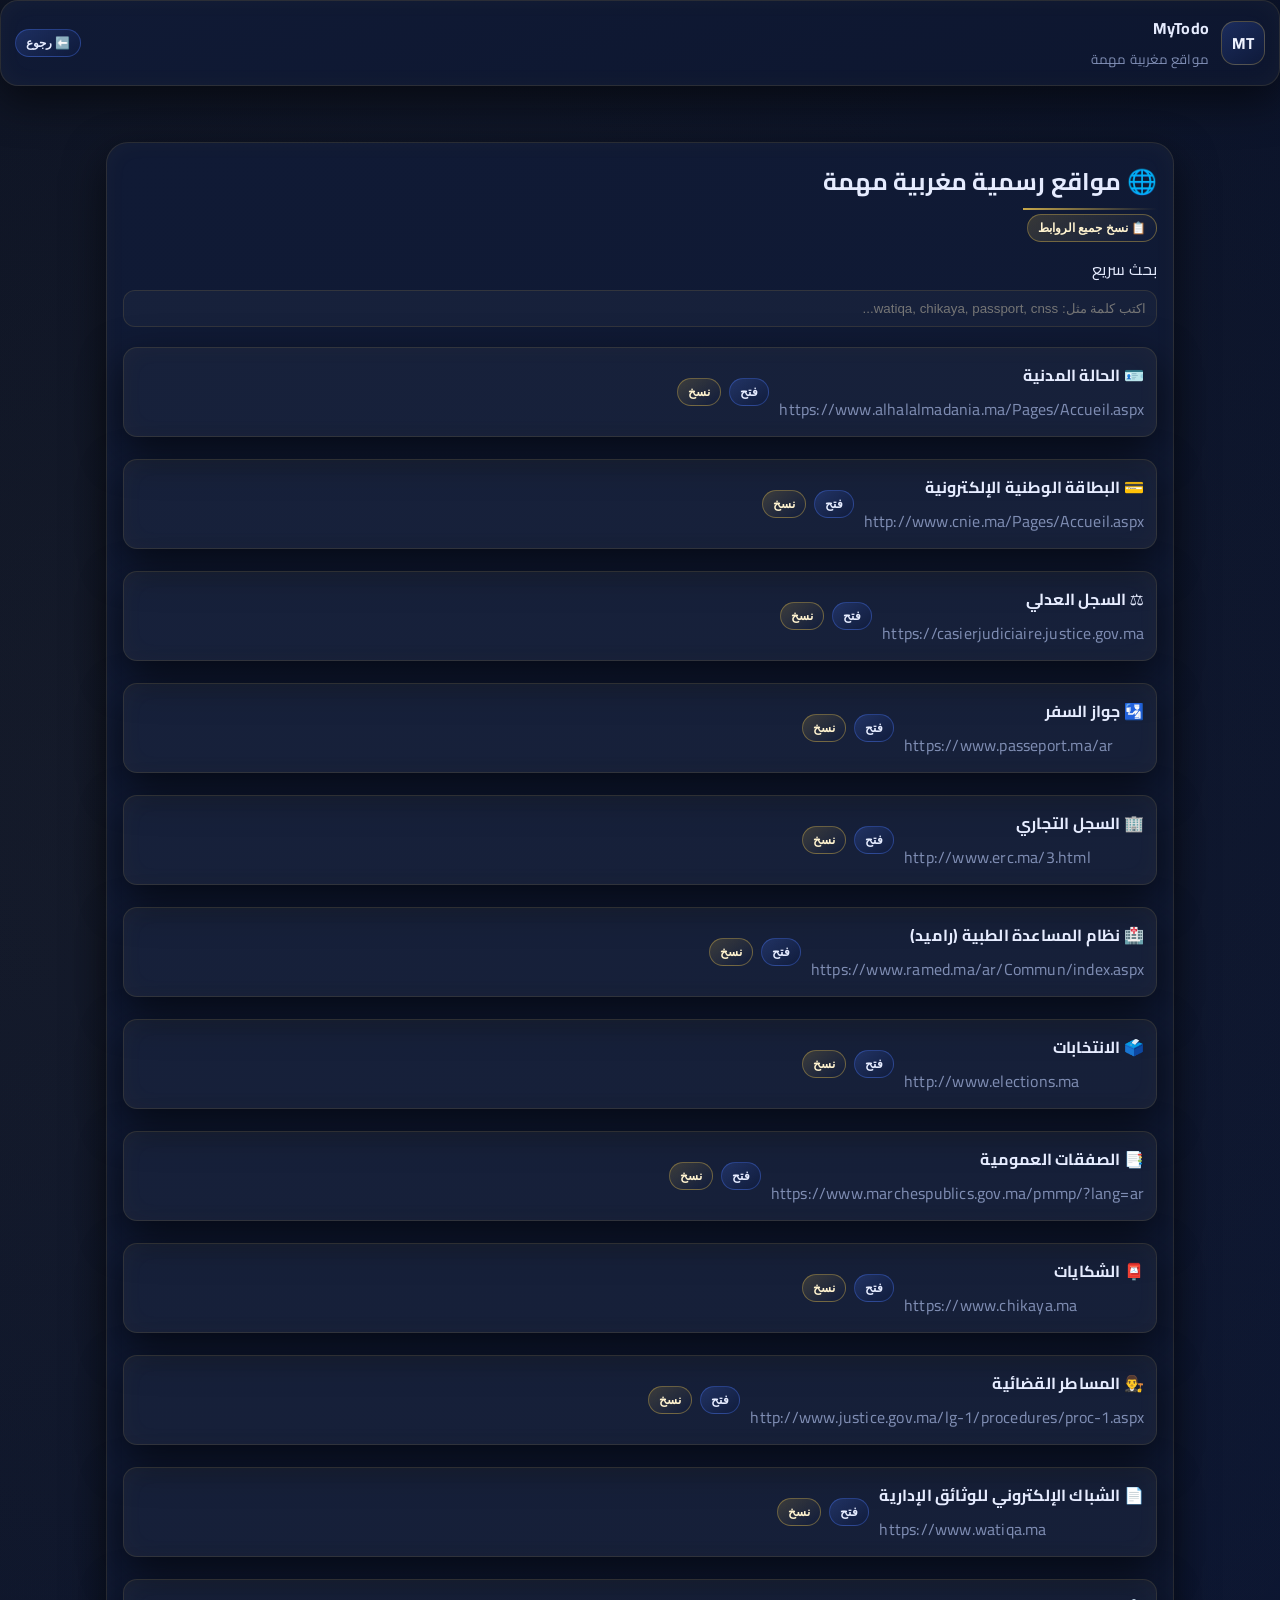
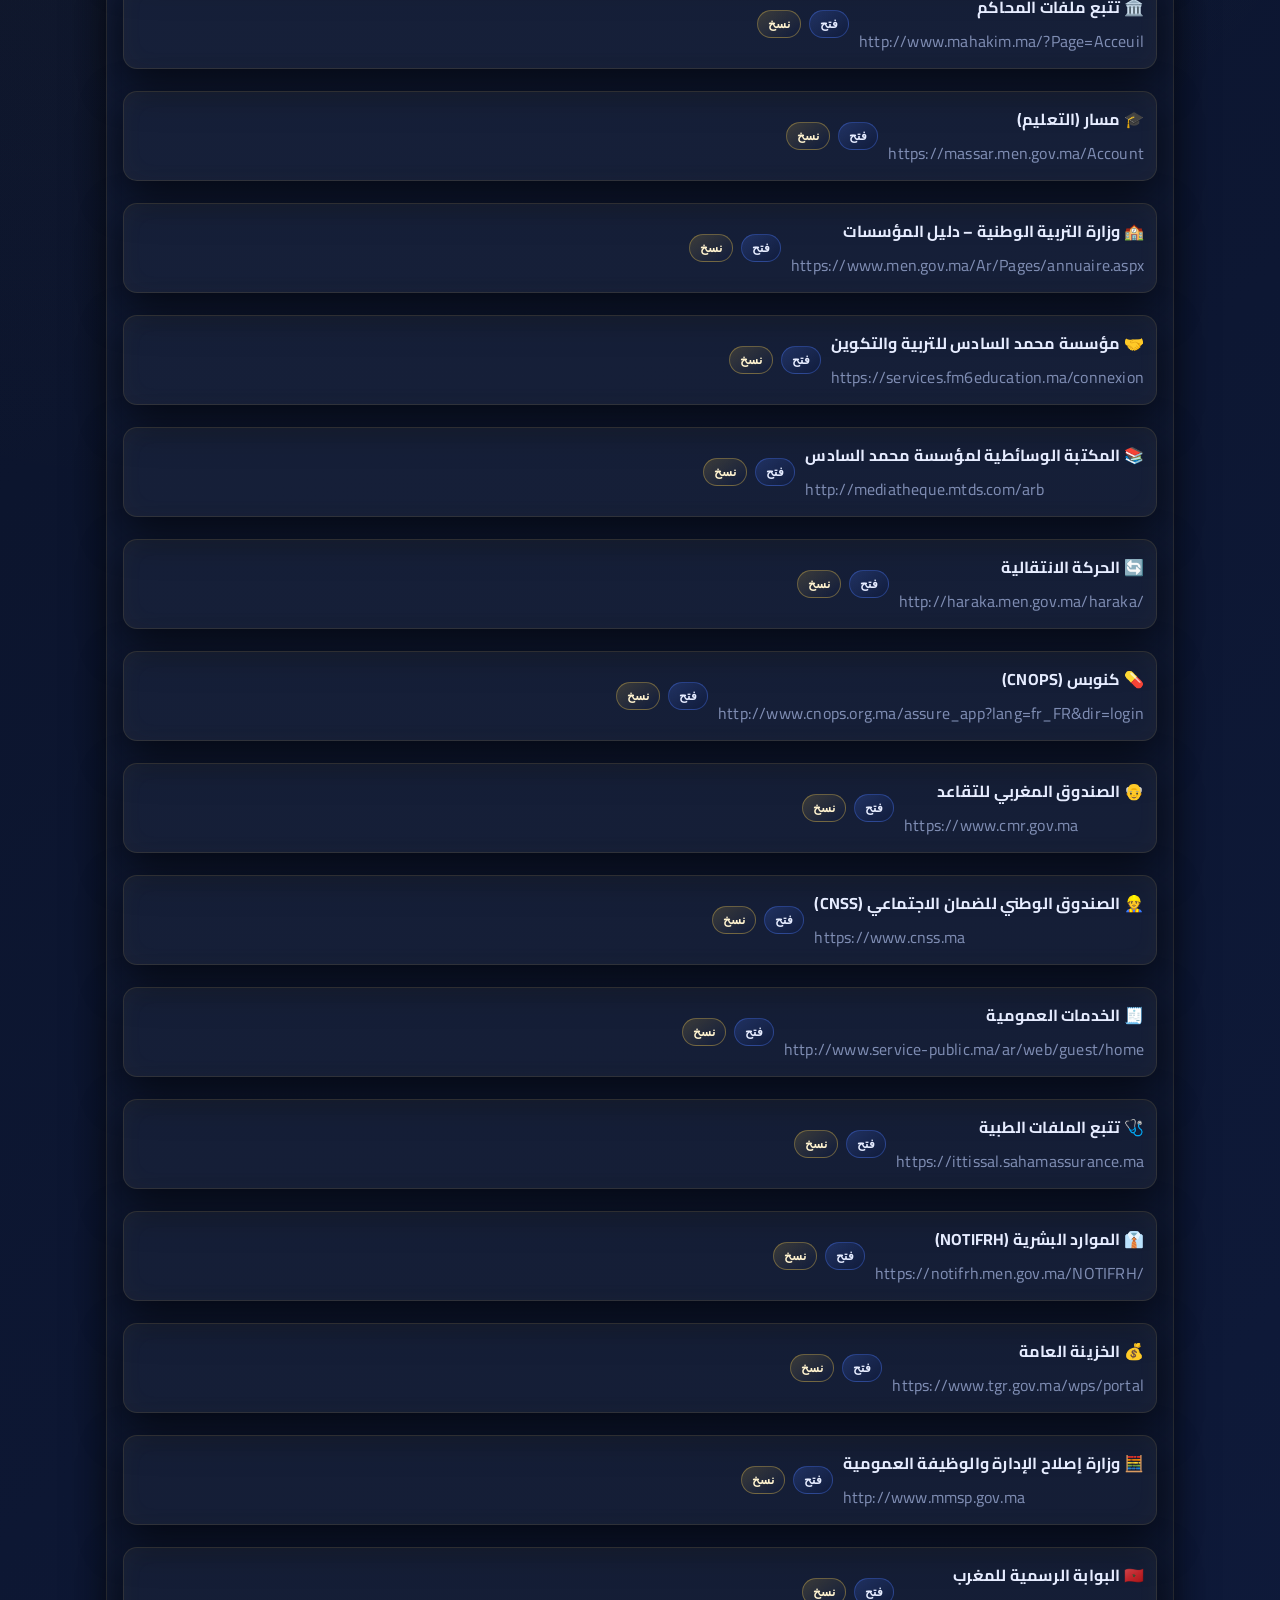
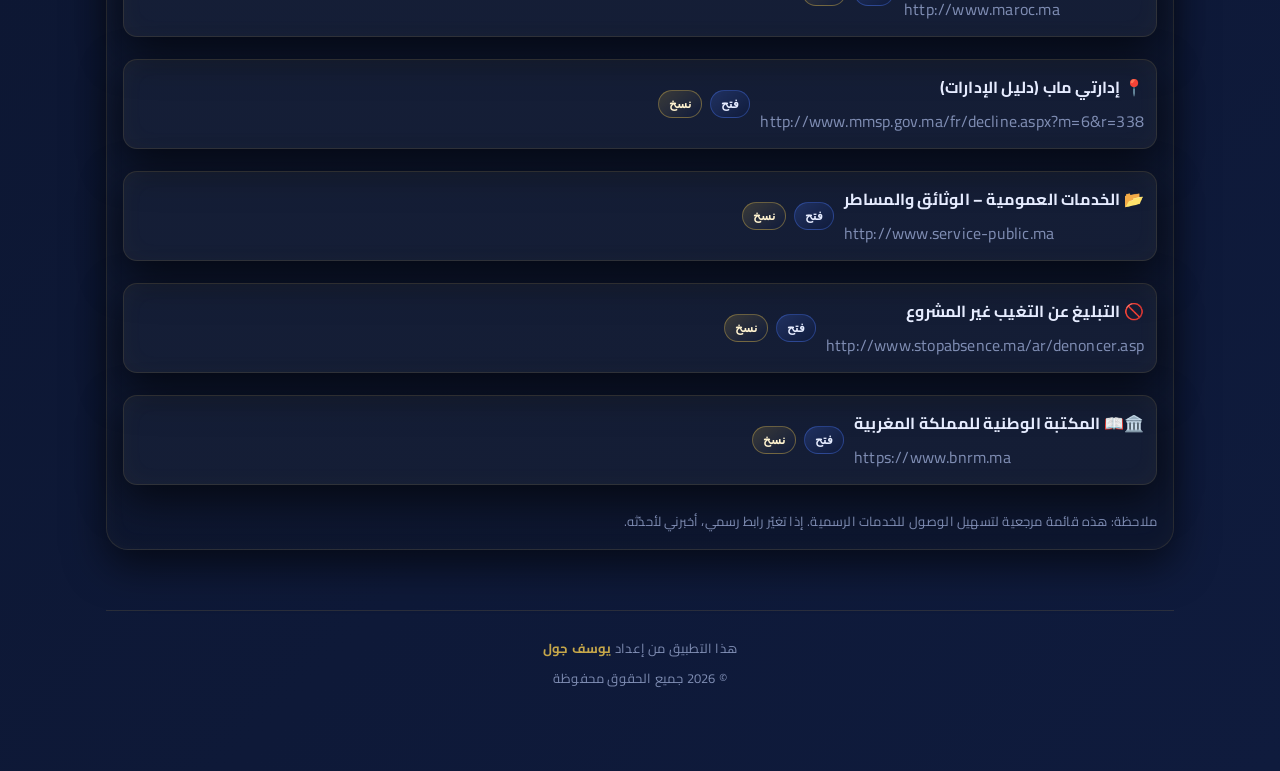
==== morocco/sites.html @ c955bdd1 "more button" ====
<!doctype html>
<html lang="ar" dir="rtl">
<head>
  <meta charset="utf-8" />
  <meta name="viewport" content="width=device-width,initial-scale=1" />
  <title>مواقع مغربية مهمة</title>

  <!-- FAVICON — MyTodo -->
  <link rel="icon" type="image/svg+xml"
    href='data:image/svg+xml,
    <svg xmlns="http://www.w3.org/2000/svg" width="64" height="64">
      <defs>
        <linearGradient id="g" x1="0" y1="0" x2="1" y2="1">
          <stop offset="0" stop-color="%230b1020"/>
          <stop offset="1" stop-color="%234f7cff"/>
        </linearGradient>
      </defs>
      <rect width="64" height="64" rx="14" fill="url(%23g)"/>
      <rect x="4" y="4" width="56" height="56" rx="12"
            fill="none" stroke="%23fbbf24" stroke-width="2"/>
      <text x="50%" y="52%" text-anchor="middle"
            font-family="Arial, sans-serif"
            font-size="22"
            font-weight="800"
            fill="%23eef2ff">MT</text>
      <text x="50%" y="78%" text-anchor="middle"
            font-family="Arial, sans-serif"
            font-size="10"
            font-weight="700"
            fill="%23fbbf24">TODO</text>
    </svg>'>

  <link rel="manifest" href="../manifest.webmanifest">
  <meta name="theme-color" content="#0a1124">

  <link rel="stylesheet" href="../css/style.css?v=20260218_2">

  <script>
    if ("serviceWorker" in navigator) {
      window.addEventListener("load", () => {
        navigator.serviceWorker.register("../sw.js", { scope: "../" });
      });
    }
  </script>
</head>

<body>
  <!-- هنا سنحقن القالب -->
  <div id="shellMount"></div>

  <script>
    // 1) حقن القالب داخل body بدون لمس head
    async function mountShell(){
      const res = await fetch("../templates/page-shell.html", { cache: "no-store" });
      const shell = await res.text();
      document.getElementById("shellMount").innerHTML = shell;
    }

    // 2) بعد الحقن: ضع العنوان + المحتوى + نفس سكربت الصفحة
    async function initPage(){
      await mountShell();

      const content = document.getElementById("pageContent");
      const title = document.getElementById("pageTitle");
      const subtitle = document.getElementById("pageSubtitle");

      if(title) title.textContent = "🌐 مواقع رسمية مغربية مهمة";
      if(subtitle) subtitle.textContent = "مواقع مغربية مهمة";

      // نفس محتواك (بدون تغيير)
      content.innerHTML = `
        <div style="display:flex; gap:10px; flex-wrap:wrap; align-items:center; margin-bottom:12px;">
          <button type="button" class="btn-gold small" id="copyAllLinksBtn">📋 نسخ جميع الروابط</button>
        </div>

        <div class="field" style="margin-bottom:12px;">
          <label>بحث سريع</label>
          <input id="searchInput" placeholder="اكتب كلمة مثل: watiqa, chikaya, passport, cnss...">
        </div>

        <ul id="sitesList" class="list"></ul>

        <div style="margin-top:14px; color:var(--muted); font-size:13px;">
          ملاحظة: هذه قائمة مرجعية لتسهيل الوصول للخدمات الرسمية. إذا تغيّر رابط رسمي، أخبرني لأحدّثه.
        </div>
      `;

      // البيانات كما هي
      const SITES = [
        { label: "🪪 الحالة المدنية", url: "https://www.alhalalmadania.ma/Pages/Accueil.aspx" },
        { label: "💳 البطاقة الوطنية الإلكترونية", url: "http://www.cnie.ma/Pages/Accueil.aspx" },
        { label: "⚖️ السجل العدلي", url: "https://casierjudiciaire.justice.gov.ma" },
        { label: "🛂 جواز السفر", url: "https://www.passeport.ma/ar" },
        { label: "🏢 السجل التجاري", url: "http://www.erc.ma/3.html" },
        { label: "🏥 نظام المساعدة الطبية (راميد)", url: "https://www.ramed.ma/ar/Commun/index.aspx" },
        { label: "🗳️ الانتخابات", url: "http://www.elections.ma" },
        { label: "📑 الصفقات العمومية", url: "https://www.marchespublics.gov.ma/pmmp/?lang=ar" },
        { label: "📮 الشكايات", url: "https://www.chikaya.ma" },
        { label: "👨‍⚖️ المساطر القضائية", url: "http://www.justice.gov.ma/lg-1/procedures/proc-1.aspx" },
        { label: "📄 الشباك الإلكتروني للوثائق الإدارية", url: "https://www.watiqa.ma" },
        { label: "🏛️ تتبع ملفات المحاكم", url: "http://www.mahakim.ma/?Page=Acceuil" },
        { label: "🎓 مسار (التعليم)", url: "https://massar.men.gov.ma/Account" },
        { label: "🏫 وزارة التربية الوطنية – دليل المؤسسات", url: "https://www.men.gov.ma/Ar/Pages/annuaire.aspx" },
        { label: "🤝 مؤسسة محمد السادس للتربية والتكوين", url: "https://services.fm6education.ma/connexion" },
        { label: "📚 المكتبة الوسائطية لمؤسسة محمد السادس", url: "http://mediatheque.mtds.com/arb" },
        { label: "🔄 الحركة الانتقالية", url: "http://haraka.men.gov.ma/haraka/" },
        { label: "💊 كنوبس (CNOPS)", url: "http://www.cnops.org.ma/assure_app?lang=fr_FR&dir=login" },
        { label: "👴 الصندوق المغربي للتقاعد", url: "https://www.cmr.gov.ma" },
        { label: "👷 الصندوق الوطني للضمان الاجتماعي (CNSS)", url: "https://www.cnss.ma" },
        { label: "🧾 الخدمات العمومية", url: "http://www.service-public.ma/ar/web/guest/home" },
        { label: "🩺 تتبع الملفات الطبية", url: "https://ittissal.sahamassurance.ma" },
        { label: "👔 الموارد البشرية (NOTIFRH)", url: "https://notifrh.men.gov.ma/NOTIFRH/" },
        { label: "💰 الخزينة العامة", url: "https://www.tgr.gov.ma/wps/portal" },
        { label: "🧮 وزارة إصلاح الإدارة والوظيفة العمومية", url: "http://www.mmsp.gov.ma" },
        { label: "🇲🇦 البوابة الرسمية للمغرب", url: "http://www.maroc.ma" },
        { label: "📍 إدارتي ماب (دليل الإدارات)", url: "http://www.mmsp.gov.ma/fr/decline.aspx?m=6&r=338" },
        { label: "📂 الخدمات العمومية – الوثائق والمساطر", url: "http://www.service-public.ma" },
        { label: "🚫 التبليغ عن التغيب غير المشروع", url: "http://www.stopabsence.ma/ar/denoncer.asp" },
        { label: "🏛️📖 المكتبة الوطنية للمملكة المغربية", url: "https://www.bnrm.ma" }
      ];

      const listEl = document.getElementById("sitesList");
      const searchEl = document.getElementById("searchInput");
      const copyAllBtn = document.getElementById("copyAllLinksBtn");

      function escapeHtml(s){
        return String(s).replace(/[&<>"']/g, m => ({
          "&":"&amp;","<":"&lt;",">":"&gt;",'"':"&quot;","'":"&#39;"
        }[m]));
      }

      function render(items){
        listEl.innerHTML = "";
        if(!items.length){
          listEl.innerHTML = `<li class="card" style="padding:12px;">لا توجد نتائج مطابقة.</li>`;
          return;
        }

        for(const item of items){
          const li = document.createElement("li");
          li.className = "card";
          li.style.padding = "12px";
          li.style.marginBottom = "10px";

          li.innerHTML = `
            <div style="display:flex; gap:10px; flex-wrap:wrap; align-items:center; justify-content:space-between;">
              <div style="flex:1; min-width:240px;">
                <div style="font-weight:700; margin-bottom:4px;">${escapeHtml(item.label)}</div>
                <div style="color:var(--muted); direction:ltr; text-align:left; overflow-wrap:anywhere;">
                  ${escapeHtml(item.url)}
                </div>
              </div>

              <div style="display:flex; gap:8px; flex-wrap:wrap;">
                <button type="button" class="btn-primary small"
                        onclick="window.open('${escapeHtml(item.url)}','_blank','noopener')">
                  فتح
                </button>
                <button type="button" class="btn-gold small" data-copy="${escapeHtml(item.label)}: ${escapeHtml(item.url)}">
                  نسخ
                </button>
              </div>
            </div>
          `;

          listEl.appendChild(li);
        }
      }

      function filter(){
        const q = (searchEl.value || "").trim().toLowerCase();
        if(!q) return render(SITES);
        const filtered = SITES.filter(x =>
          (x.label + " " + x.url).toLowerCase().includes(q)
        );
        render(filtered);
      }

      document.addEventListener("click", async (e) => {
        const btn = e.target.closest("button[data-copy]");
        if(!btn) return;
        const text = btn.getAttribute("data-copy");
        try{
          await navigator.clipboard.writeText(text);
          btn.textContent = "✅ تم";
          setTimeout(() => btn.textContent = "نسخ", 900);
        }catch{
          alert("تعذر النسخ. جرّب النسخ اليدوي.");
        }
      });

      copyAllBtn.addEventListener("click", async () => {
        const all = SITES.map(x => `${x.label}: ${x.url}`).join("\n");
        try{
          await navigator.clipboard.writeText(all);
          copyAllBtn.textContent = "✅ تم النسخ";
          setTimeout(() => copyAllBtn.textContent = "📋 نسخ جميع الروابط", 1200);
        }catch{
          alert("تعذر النسخ. جرّب النسخ اليدوي.");
        }
      });

      searchEl.addEventListener("input", filter);

      render(SITES);
    }

    initPage();
  </script>
</body>
</html>
---- css/style.css ----
/* ===============================
   LOCAL CAIRO FONT
=============================== */

@font-face {
  font-family: "Cairo";
  src: url("../fonts/Cairo-Regular.ttf") format("truetype");
  font-weight: 400;
}

@font-face {
  font-family: "Cairo";
  src: url("../fonts/Cairo-Bold.ttf") format("truetype");
  font-weight: 700;
}





/* ===============================
   LUXURY DARK BLUE + GOLD THEME
=============================== */

:root{
  --bg:#0a1124;
  --bg2:#0f1b3d;

  --card:#101a35;
  --card-soft:#0d162f;

  --text:#e6ecff;
  --muted:#7f8db3;

  --gold:#c6a74a;
  --gold-soft:rgba(198,167,74,.15);
  --gold-glow:rgba(198,167,74,.35);

  --danger:#ff7b7b;
  --line:rgba(255,255,255,.06);
}

*{
  box-sizing:border-box;
}


body{
  margin: 0;
  font-family: "Cairo", system-ui, -apple-system, "Segoe UI", Tahoma, sans-serif;
  letter-spacing: .2px;

  background:
    radial-gradient(circle at 20% 20%, rgba(198,167,74,.06), transparent 40%),
    linear-gradient(135deg,var(--bg) 0%,var(--bg2) 100%);
  color:var(--text);
}

h1, h2, h3 {
  font-weight: 700;
}

p, small {
  font-weight: 400;
}

button {
  font-weight: 600;
}


/* ===============================
   LOGIN
=============================== */

.lock-screen{
  display:flex;
  align-items:center;
  justify-content:center;
  height:100vh;
}

.login-box{
  background:linear-gradient(160deg,var(--card),var(--card-soft));
  padding:30px;
  border-radius:20px;
  width:340px;
  border:1px solid var(--gold-soft);
  box-shadow:
    0 20px 50px rgba(0,0,0,.6),
    inset 0 0 30px rgba(198,167,74,.05);
  display:flex;
  flex-direction:column;
  gap:12px;
}

.login-box h2{
  margin:0 0 10px 0;
  text-align:center;
}

.login-box input{
  background:rgba(255,255,255,.03);
  border:1px solid var(--gold-soft);
  border-radius:12px;
  padding:10px;
  color:var(--text);
}

.login-box input:focus{
  outline:none;
  border-color:var(--gold);
  box-shadow:0 0 10px var(--gold-glow);
}

/* ===============================
   APP LAYOUT
=============================== */

.app{
  max-width:1100px;
  margin:40px auto;
  padding:20px;
}

.hidden{
  display:none;
}



/* ===============================
   STATUS PILLS
=============================== */

.stats{
  display:flex;
  gap:12px;
}

.pill{
  padding:8px 16px;
  border-radius:999px;
  border:1px solid var(--gold-soft);
  background:rgba(255,255,255,.03);
  font-size:13px;
  transition:.2s ease;
}

.pill:hover{
  border-color:var(--gold);
  box-shadow:0 0 10px var(--gold-glow);
}
/* LATE PILL */

.pill.late {
  border: 1px solid rgba(255,120,120,.25);
  background: rgba(255,120,120,.05);
}

.late-dot {
  background: #e57373;
  box-shadow: 0 0 8px rgba(255,120,120,.6);
}

.dot{
  width:8px;
  height:8px;
  border-radius:50%;
  background:var(--muted);
  display:inline-block;
  margin-left:6px;
}


/* ===============================
   CARD
=============================== */

.card{
  background:linear-gradient(160deg,var(--card),var(--card-soft));
  padding:22px;
  border-radius:22px;
  border:1px solid var(--gold-soft);
  box-shadow:
    0 15px 40px rgba(0,0,0,.6),
    inset 0 0 25px rgba(198,167,74,.04);
}

.card h2{
  margin-top:0;
  position:relative;
  display:inline-block;
}

.card h2::after{
  content:"";
  position:absolute;
  bottom:-6px;
  right:0;
  width:40%;
  height:2px;
  background:linear-gradient(90deg,var(--gold),transparent);
}

/* ===============================
   FORM ELEMENTS
=============================== */

.row{
  display:flex;
  gap:12px;
  flex-wrap:wrap;
}

.field{
  display:flex;
  flex-direction:column;
  gap:6px;
  flex:1;
}

input,textarea,select{
  background:rgba(255,255,255,.03);
  border:1px solid var(--gold-soft);
  border-radius:12px;
  padding:10px;
  color:var(--text);
  transition:.2s ease;
}

input:focus,textarea:focus,select:focus{
  outline:none;
  border-color:var(--gold);
  box-shadow:0 0 10px var(--gold-glow);
}

textarea{
  min-height:90px;
  resize:vertical;
}

/* ===============================
   BUTTON SYSTEM
=============================== */

button{
  background:rgba(255,255,255,.04);
  color:var(--text);
  border:1px solid var(--gold-soft);
  padding:10px 18px;
  border-radius:14px;
  cursor:pointer;
  transition:.25s ease;
  backdrop-filter:blur(6px);
}

button:hover{
  border-color:var(--gold);
  box-shadow:0 0 12px var(--gold-glow);
  transform:translateY(-1px);
}

.btn-danger{
  background:rgba(255,90,90,.08);
  color:var(--danger);
  border:1px solid rgba(255,90,90,.25);
}

.btn-danger:hover{
  border-color:var(--danger);
  box-shadow:0 0 12px rgba(255,90,90,.4);
}

/* ===============================
   TOOLBAR
=============================== */

.toolbar{
  display:flex;
  gap:12px;
  margin-top:18px;
  flex-wrap:wrap;
}

/* ===============================
   LIST
=============================== */

.list{
  list-style:none;
  padding:0;
  margin:20px 0 0 0;
  display:flex;
  flex-direction:column;
  gap:12px;
}

.list li{
  background:rgba(255,255,255,.03);
  padding:14px;
  border-radius:14px;
  border:1px solid var(--gold-soft);
  transition:.2s ease;
  display:flex;
  justify-content:space-between;
  align-items:flex-start;
}
/* === PATCH: Done task style (soft gold clean) === */
.list li.is-done{
  background: linear-gradient(160deg, rgba(198,167,74,.16), rgba(198,167,74,.06));
  border: 1px solid rgba(198,167,74,.35);
  box-shadow: inset 0 0 18px rgba(198,167,74,.10);
}

/* خلّي البطاقة الداخلية شفافة حتى لا تصير بطاقة داخل بطاقة */
.list li.is-done .task-card{
  background: transparent !important;
  border: 0 !important;
  box-shadow: none !important;
}

/* لمسة خفيفة على النص */
.list li.is-done .task-body p{
  opacity: .92;
}

.list li.is-done .task-header h3{
  opacity: .95;
}
/* === END PATCH === */

/* === PATCH: ensure cards take full width === */
.task-card{
  width:100%;
}
/* === END PATCH === */
/* === PATCH: Done task card style (soft gold) === */

.list li .task-card.is-done .task-body p,
.list li .task-card.is-done .task-header h3{
  color: #fff7dd; /* ذهبي فاتح مقروء */
}

.list li .task-card.is-done .task-info{
  color: rgba(255, 247, 221, .85);
  font-weight: 600;
}
/* === END PATCH === */


.list li:hover{
  border-color:var(--gold);
  box-shadow:0 0 10px var(--gold-glow);
}



/* ===============================
   SMALL UTILITIES
=============================== */

.small{
  padding:6px 10px;
  font-size:12px;
}



.priority-badge {
  padding:4px 10px;
  border-radius:12px;
  font-size:12px;
  font-weight:600;
}

.priority-high {
  background:rgba(239,68,68,.15);
  color:#ef4444;
}

.priority-medium {
  background:rgba(251,191,36,.15);
  color:#fbbf24;
}

.priority-low {
  background:rgba(34,197,94,.15);
  color:#22c55e;
}

/* Animation */
.fade-in {
  animation: fadeIn .35s ease forwards;
}

@keyframes fadeIn {
  from {
    opacity:0;
    transform: translateY(8px);
  }
  to {
    opacity:1;
    transform: translateY(0);
  }
}



/* =========================
   SELECT DARK MODE FIX
========================= */

select {
  background: linear-gradient(145deg, #0f1935, #0c152d);
  color: var(--text);
  border: 1px solid var(--gold-soft);
  border-radius: 12px;
  padding: 8px 12px;
  cursor: pointer;
}

/* شكل السهم */
select:focus {
  outline: none;
  border-color: var(--gold);
  box-shadow: 0 0 10px rgba(198,167,74,.35);
}

/* أهم سطر */
select option {
  background-color: #0f1935;  /* أزرق غامق */
  color: #e6ecff;             /* نص واضح */
}
select option:hover {
  background-color: #14224a;
}


/* ================================
   MOBILE OPTIMIZATION
================================ */

@media (max-width: 768px) {

  body {
    font-size: 14px; /* تصغير الخط العام قليلاً */
  }

  h1 {
    font-size: 20px;
  }

  h2 {
    font-size: 16px;
  }

  .pill {
    font-size: 12px;
    padding: 6px 10px;
  }

  .card {
    padding: 16px;
  }

  input,
  textarea,
  select {
    font-size: 14px;
  }

  button {
    font-size: 13px;
    padding: 8px 14px;
  }

  .task-card h3 {
    font-size: 15px;
  }

  .task-body p {
    font-size: 13px;
  }

  .task-info {
    font-size: 12px;
  }

}



.app-header{
  display:flex;
  justify-content:center;
  text-align:center;
  margin-bottom:30px;
}

.header-center{
  display:flex;
  flex-direction:column;
  align-items:center;
  gap:14px;
}

.main-title{
  font-size:32px;
  font-weight:700;
  background:linear-gradient(90deg,#c6a74a,#f1d37a);
  -webkit-background-clip:text;
  background-clip:text;           /* أضف هذا السطر */
  -webkit-text-fill-color:transparent;
  letter-spacing:.5px;
}


.status-indicator{
  cursor:pointer;
  font-size:14px;
  padding:6px 14px;
  border-radius:20px;
  border:1px solid rgba(198,167,74,.3);
  transition:.2s ease;
}

.status-indicator.online{
  color:#7dffb3;
  border-color:rgba(125,255,179,.4);
}

.status-indicator:hover{
  box-shadow:0 0 10px rgba(198,167,74,.4);
}


.stats{
  display:flex;
  gap:14px;
  flex-wrap:wrap;
  justify-content:center;
}


.status-icon {
  width:18px;
  height:18px;
  margin-left:6px;
  fill:currentColor;
  transition:.3s ease;
}

.status-indicator {
  display:flex;
  align-items:center;
  gap:6px;
  cursor:pointer;
}

/* ONLINE */
.status-indicator.online {
  color:#7dffb3;
  border-color:rgba(125,255,179,.4);
}

/* OFFLINE */
.status-indicator.offline {
  color:#ff7b7b;
  border-color:rgba(255,123,123,.4);
}



/* ===============================
   GLOBAL ACCORDION SYSTEM
=============================== */

.section-accordion {
  margin-bottom:18px;
  border-radius:18px;
  overflow:hidden; /* نخليه كما هو لباقي الأقسام */
  border:1px solid var(--gold-soft);
  background:linear-gradient(160deg,var(--card),var(--card-soft));
}

/* ✅ استثناء: داخل planner نسمح بالتمرير الأفقي بدون قص */
.section-accordion .planner-wrap{
  overflow-x:auto !important;
  overflow-y:hidden !important;
}


.section-header {
  padding:16px 20px;
  cursor:pointer;
  display:flex;
  justify-content:space-between;
  align-items:center;
  font-weight:600;
  transition:.25s ease;
}

.section-header:hover {
  background:rgba(198,167,74,.05);
}

.section-content {
  max-height:0;
  overflow:hidden;
  transition:max-height .4s ease, opacity .3s ease;
  opacity:0;
  padding:0 20px;
}

.section-accordion.active .section-content {
  max-height: 9000px;
  opacity:1;
  padding:20px;
  
}


/* === PATCH: Accordion triangle color + size === */
.section-icon{
  width: 30px;              /* أكبر قليلًا (كان 18 في HTML) */
  height:30px;
  color: var(--gold);      /* يجعل fill="currentColor" يصير ذهبي */
  flex:0 0 auto;
  transition: transform .3s ease;
}
/* === END PATCH === */


.section-accordion.active .section-icon {
  transform:rotate(180deg);
}

/* ===============================
   FOOTER
=============================== */

.app-footer {
  margin-top:60px;
  padding:25px;
  text-align:center;
  font-size:13px;
  color:var(--muted);
  border-top:1px solid var(--gold-soft);
}

.app-footer strong {
  color:var(--gold);
}


/* ===============================
   FLOATING SCROLL TO TOP (STRONGER)
=============================== */
.scroll-top{
  position:fixed;
  left:18px;
  bottom:22px;

  width:58px;          /* كان 44 */
  height:58px;         /* كان 44 */
  border-radius:18px;

  border:1px solid rgba(198,167,74,.6);
  background:linear-gradient(145deg,#0f1935,#0c152d);
  box-shadow:
    0 18px 35px rgba(0,0,0,.6),
    0 0 18px rgba(198,167,74,.25);

  display:flex;
  align-items:center;
  justify-content:center;
  cursor:pointer;
  z-index:9999;

  opacity:0;
  visibility:hidden;
  transform:translateY(12px);
  transition:.3s ease;
}

.scroll-top.show{
  opacity:1;
  visibility:visible;
  transform:translateY(0);
}

.scroll-top-icon{
  width:26px;      /* كان 20 */
  height:26px;     /* كان 20 */
  fill:var(--gold);
}

.scroll-top:hover{
  transform:translateY(-3px) scale(1.05);
  box-shadow:
    0 0 22px rgba(198,167,74,.45),
    0 18px 35px rgba(0,0,0,.6);
}

/* موبايل */
@media (max-width:768px){
  .scroll-top{
    width:52px;
    height:52px;
    border-radius:16px;
  }

  .scroll-top-icon{
    width:22px;
    height:22px;
  }
}


.type-badge{
  margin-right:8px;
  padding:4px 10px;
  border-radius:12px;
  font-size:11px;
  font-weight:600;
}

.type-badge.work{
  background:rgba(34,197,94,.15);
  color:#22c55e;
}

.type-badge.personal{
  background:rgba(59,130,246,.15);
  color:#3b82f6;
}
.status-icon,
.section-icon {
  pointer-events: none;
}


/* ===============================
   PLANNER TABLE (ENHANCED)
=============================== */
.planner-wrap{
  width:100%;
  max-width:100%;

  /* أهم سطرين لمنع القص على الموبايل */
  overflow-x:auto;
  overflow-y:hidden;

  -webkit-overflow-scrolling: touch;

  border:1px solid rgba(198,167,74,.35);
  border-radius:18px;
  box-shadow: inset 0 0 25px rgba(198,167,74,.05);
}


.planner-table{
  width:100%;
  border-collapse:separate;
  border-spacing:0;

  /* ✅ يمنع التمدد ويخلي الأعمدة تتوزع صح */
  table-layout: fixed;

  /* ✅ مهم: لا تفرض عرض كبير */
  min-width: 0;

  background:rgba(255,255,255,.015);

  
}
/* توزيع الأعمدة: الموعد / العنوان / التصنيف / الحالة */
.planner-table th:nth-child(1),
.planner-table td:nth-child(1){ width: 26%; }

.planner-table th:nth-child(2),
.planner-table td:nth-child(2){ width: 44%; }

.planner-table th:nth-child(3),
.planner-table td:nth-child(3){ width: 15%; }

.planner-table th:nth-child(4),
.planner-table td:nth-child(4){ width: 15%; }


/* HEADER */
.planner-table thead th{
  position:sticky;
  top:0;
  z-index:2;

  text-align:center;
  padding:14px 12px;

  color:var(--gold);
  font-weight:800;
  letter-spacing:.2px;

  background:linear-gradient(145deg, rgba(198,167,74,.14), rgba(16,26,53,.65));
  border-bottom:1px solid rgba(198,167,74,.35);
}

/* CELLS */
.planner-table th,
.planner-table td{
  padding:12px 12px;
  text-align:center;          /* ✅ توسيط */
  vertical-align:middle;      /* ✅ توسيط عمودي */
  border-bottom:1px solid rgba(198,167,74,.18); /* ✅ خطوط ذهبية */
}

/* Vertical gold lines */
.planner-table td + td,
.planner-table th + th{
  border-right:1px solid rgba(198,167,74,.12);
}

/* ROW HOVER */
.planner-table tbody tr{
  transition:.2s ease;
}
.planner-table tbody tr:hover{
  background:rgba(198,167,74,.06);
  box-shadow: inset 0 0 0 1px rgba(198,167,74,.18);
}

/* Title cell: allow nicer reading */
.planner-table td:nth-child(3){
  text-align:right; /* العنوان بالعربي أفضل يمين */
  vertical-align:middle;
  line-height:1.5;
}

/* Description */
.planner-desc{
  margin-top:6px;
  color:var(--muted);
  font-size:12px;
  text-align:right;
}

/* Type badge */
.planner-type{
  display:inline-flex;
  align-items:center;
  justify-content:center;
  padding:5px 12px;
  border-radius:999px;
  font-size:12px;
  font-weight:700;
  border:1px solid rgba(198,167,74,.22);
  background:rgba(255,255,255,.03);
}

.planner-type.work{
  border-color:rgba(34,197,94,.28);
  color:#22c55e;
  background:rgba(34,197,94,.10);
}

.planner-type.personal{
  border-color:rgba(59,130,246,.28);
  color:#3b82f6;
  background:rgba(59,130,246,.10);
}

/* Status badge */
.planner-status{
  display:inline-flex;
  align-items:center;
  justify-content:center;
  padding:5px 12px;
  border-radius:999px;
  font-size:12px;
  font-weight:800;
  border:1px solid rgba(198,167,74,.22);
  min-width:78px;
}

.planner-status.todo{
  color:#e6ecff;
  background:rgba(255,255,255,.03);
}

.planner-status.overdue{
  color:#ffb4b4;
  border-color:rgba(255,123,123,.35);
  background:rgba(255,123,123,.10);
}

.planner-status.done{
  color:#fff3cf;
  border-color:rgba(198,167,74,.35);
  background:rgba(198,167,74,.12);
}

/* Done / Overdue rows (subtle) */
.planner-row.is-done{
  background:rgba(198,167,74,.04);
}

.planner-row.is-overdue{
  background:rgba(255,123,123,.04);
}

/* Mobile: compact mode (no heavy crowding) */
@media (max-width:768px){

  /* خفّف مساحة الجدول قدر الإمكان */
  .planner-wrap{
    border-radius:16px;
  }

  .planner-table{
    min-width: 0;          /* ✅ يسمح للجدول يصغر حسب الشاشة */
    width: 100%;
    font-size: 10px;          /* تصغير عام للجدول */
  }

  .planner-table thead th{
    padding: 10px 8px;
    font-size: 9px;
  }

  .planner-table td{
    padding: 10px 8px;        /* تقليل padding للخلايا */
  }

  /* badges أصغر */
  .planner-type,
  .planner-status{
    padding: 4px 9px;
    font-size: 10px;
    min-width: 0;
  }

  /* العنوان يبقى مقروء */
  .planner-table td:nth-child(3){
    font-size: 11px;
    line-height: 1.35;
  }

  .planner-desc{
    font-size: 10px;
  }

  /* فهرس الرموز مريح على الموبايل */
  .planner-legend{
    padding: 6px 8px;
    gap: 8px;
  }
  .planner-legend small{
    font-size: 9px;
  }
}

.planner-title{
  display:block;
  max-width:none;

  white-space: normal;     /* ✅ يسمح بالـ wrap */
  overflow: visible;
  text-overflow: unset;

  line-height:1;
  word-break: break-word;  /* ✅ يمنع قص الكلمات الطويلة */
}

 /* Planner title as link */
.planner-link{
  display:block;
  width:100%;
  background: transparent;
  border: 0;
  padding: 0;
  margin: 0;
  color: var(--text);
  font: inherit;
  font-weight: 800;
  cursor: pointer;
  text-align: right;
}

.planner-title{
  white-space: normal;
  word-break: break-word;
  line-height: 1.25;
}

/* highlight after jump */
.jump-highlight{
  outline: 2px solid rgba(198,167,74,.55);
  box-shadow: 0 0 18px rgba(198,167,74,.25);
  border-radius: 14px;
  transition: .25s ease;
}

/* أزراق المواقع والأرقام */
/* ===============================
   QUICK LINKS — MATCH APP BUTTONS 100%
=============================== */
.quick-links-row{
  display:flex;
  gap:12px;                 /* نفس روح toolbar */
  flex-wrap:wrap;
  margin: 8px 0 12px;
  padding: 0 6px;
}

.quick-links-row button{
  /* نفس قاعدة button الأساسية */
  background: rgba(255,255,255,.04);
  color: var(--text);
  border: 1px solid var(--gold-soft);
  padding: 10px 18px;       /* نفس button */
  border-radius: 14px;      /* نفس button */
  cursor: pointer;
  transition: .25s ease;
  backdrop-filter: blur(6px);

  /* نفس خط التطبيق */
  font-family: "Cairo", system-ui, -apple-system, "Segoe UI", Tahoma, sans-serif !important;
  font-weight: 600;         /* نفس button */
  letter-spacing: .2px;

  /* توزيع مثل الأزرار */
  flex: 1;
  min-width: 170px;
}

/* نفس hover للزر */
.quick-links-row button:hover{
  border-color: var(--gold);
  box-shadow: 0 0 12px var(--gold-glow);
  transform: translateY(-1px);
}

/* ألوان الزرين (Primary / Gold) بنفس الثيم */
.quick-links-row .btn-primary{
  background: linear-gradient(145deg, rgba(79,124,255,.22), rgba(15,27,61,.75));
  border-color: rgba(79,124,255,.35);
}
.quick-links-row .btn-primary:hover{
  border-color: rgba(79,124,255,.65);
  box-shadow: 0 0 12px rgba(79,124,255,.25);
}

.quick-links-row .btn-gold{
  background: linear-gradient(145deg, rgba(198,167,74,.22), rgba(15,27,61,.75));
  border-color: rgba(198,167,74,.45);
  color: #fff3cf;
}
.quick-links-row .btn-gold:hover{
  border-color: rgba(198,167,74,.8);
  box-shadow: 0 0 12px rgba(198,167,74,.35);
}
/* ===============================
   BUTTON COLORS (Primary / Gold)
   (MyTodo)
=============================== */

.btn-primary{
  background: linear-gradient(145deg, rgba(79,124,255,.22), rgba(15,27,61,.75));
  border: 1px solid rgba(79,124,255,.35);
  color: var(--text);
}

.btn-primary:hover{
  border-color: rgba(79,124,255,.65);
  box-shadow: 0 0 12px rgba(79,124,255,.25);
}

.btn-gold{
  background: linear-gradient(145deg, rgba(198,167,74,.22), rgba(15,27,61,.75));
  border: 1px solid rgba(198,167,74,.45);
  color: #fff3cf;
}

.btn-gold:hover{
  border-color: rgba(198,167,74,.8);
  box-shadow: 0 0 12px rgba(198,167,74,.35);
}


/* ===============================
   MINI HEADER (for Morocco pages)
=============================== */
.mini-app-header{
  display:flex;
  align-items:center;
  justify-content:space-between;
  gap:12px;
  padding:12px 14px;
  border-radius:18px;
  border:1px solid var(--gold-soft);
  background:linear-gradient(160deg,var(--card),var(--card-soft));
  box-shadow:
    0 15px 40px rgba(0,0,0,.55),
    inset 0 0 25px rgba(198,167,74,.04);
  margin-bottom:14px;
}

.mini-logo{
  width:44px;
  height:44px;
  border-radius:14px;
  border:1px solid rgba(198,167,74,.35);
  background:linear-gradient(145deg, rgba(79,124,255,.22), rgba(15,27,61,.75));
  display:flex;
  align-items:center;
  justify-content:center;
  text-decoration:none;
}

.mini-logo-icon{
  font-weight:900;
  color:#eef2ff;
  letter-spacing:.5px;
}

.mini-title{
  flex:1;
  text-align:right;
}


/* mini logo inside main header (index) */
.app-header.mini-home{
  position:relative;
}

.home-logo{
  position:absolute;
  left:22px;
  top:14px;
  z-index:5;
  opacity:.95;
}

@media (max-width:768px){
  .home-logo{
    left:12px;
    top:12px;
    transform: scale(.92);
    transform-origin: top left;
  }
}


/* make <a> look like buttons when it has button classes */
a.btn-primary, a.btn-gold, a.btn-danger{
  display:inline-flex;
  align-items:center;
  justify-content:center;
  text-decoration:none;
}
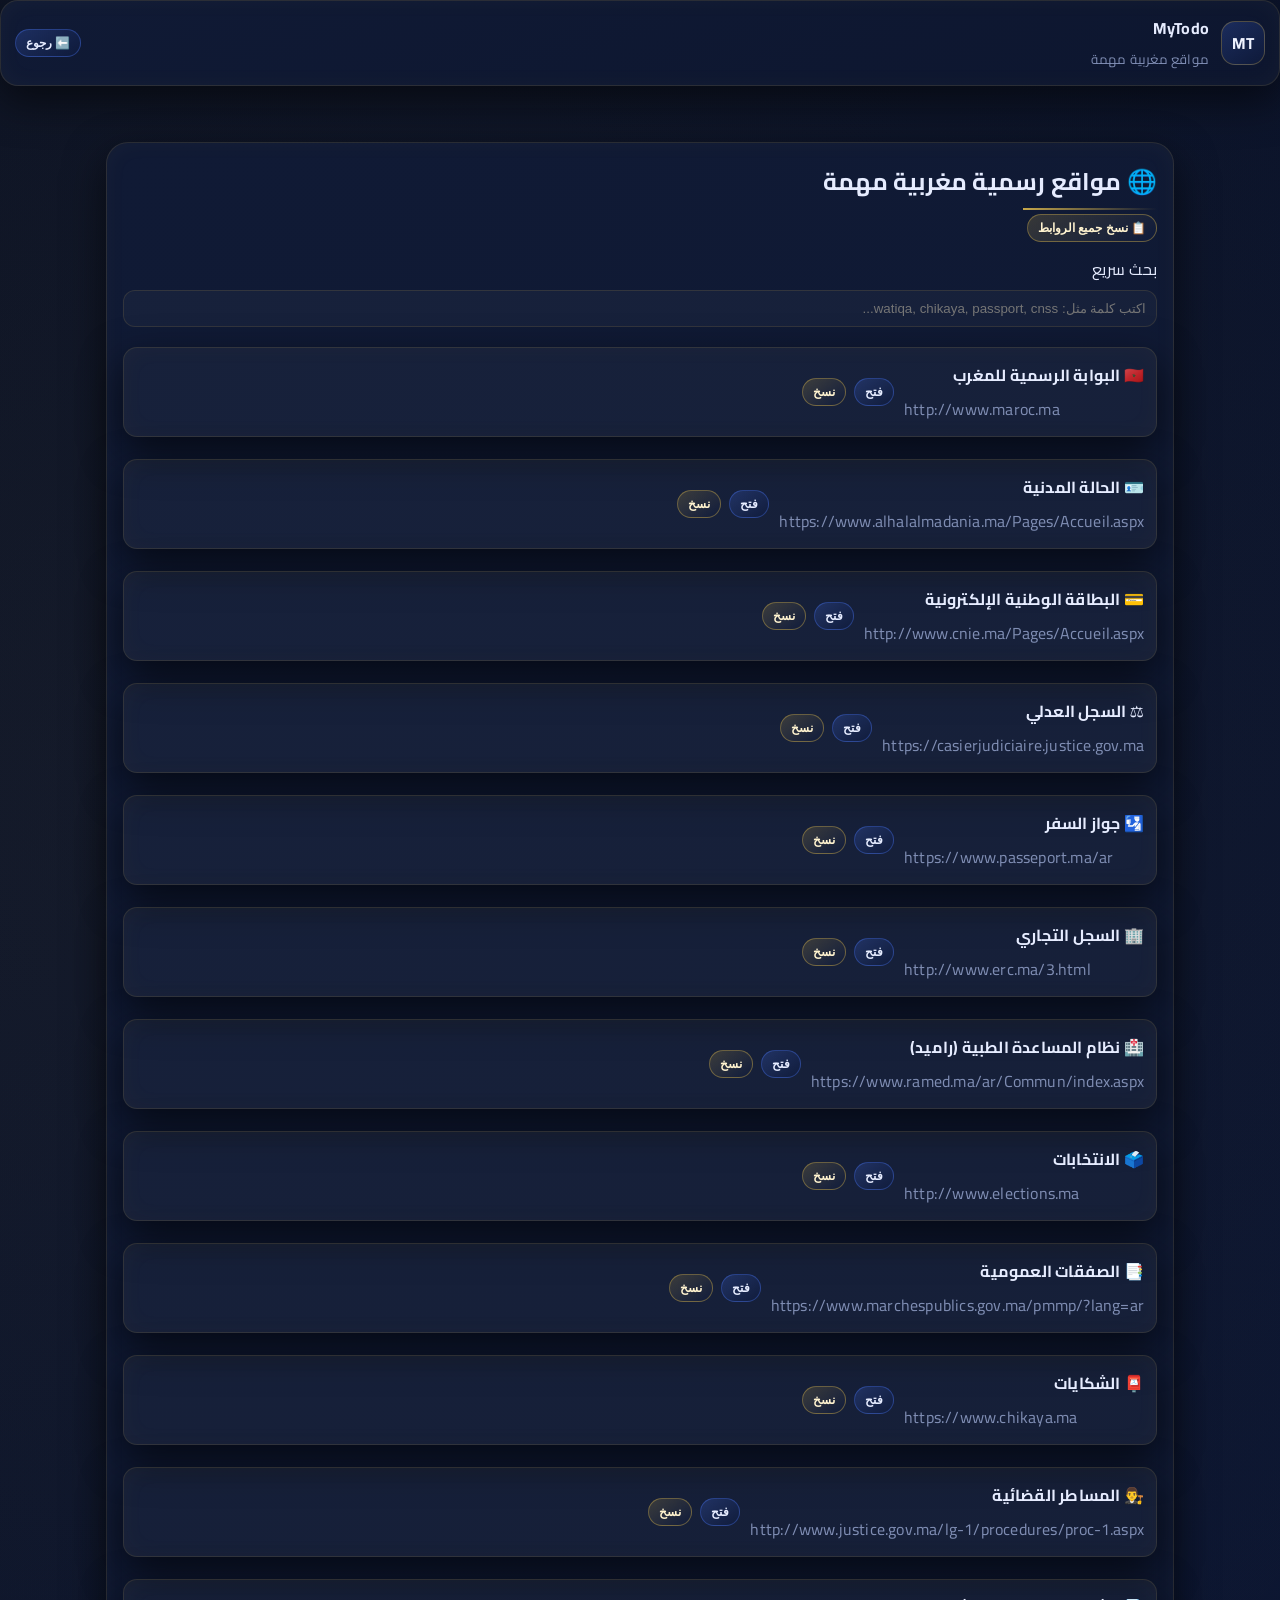
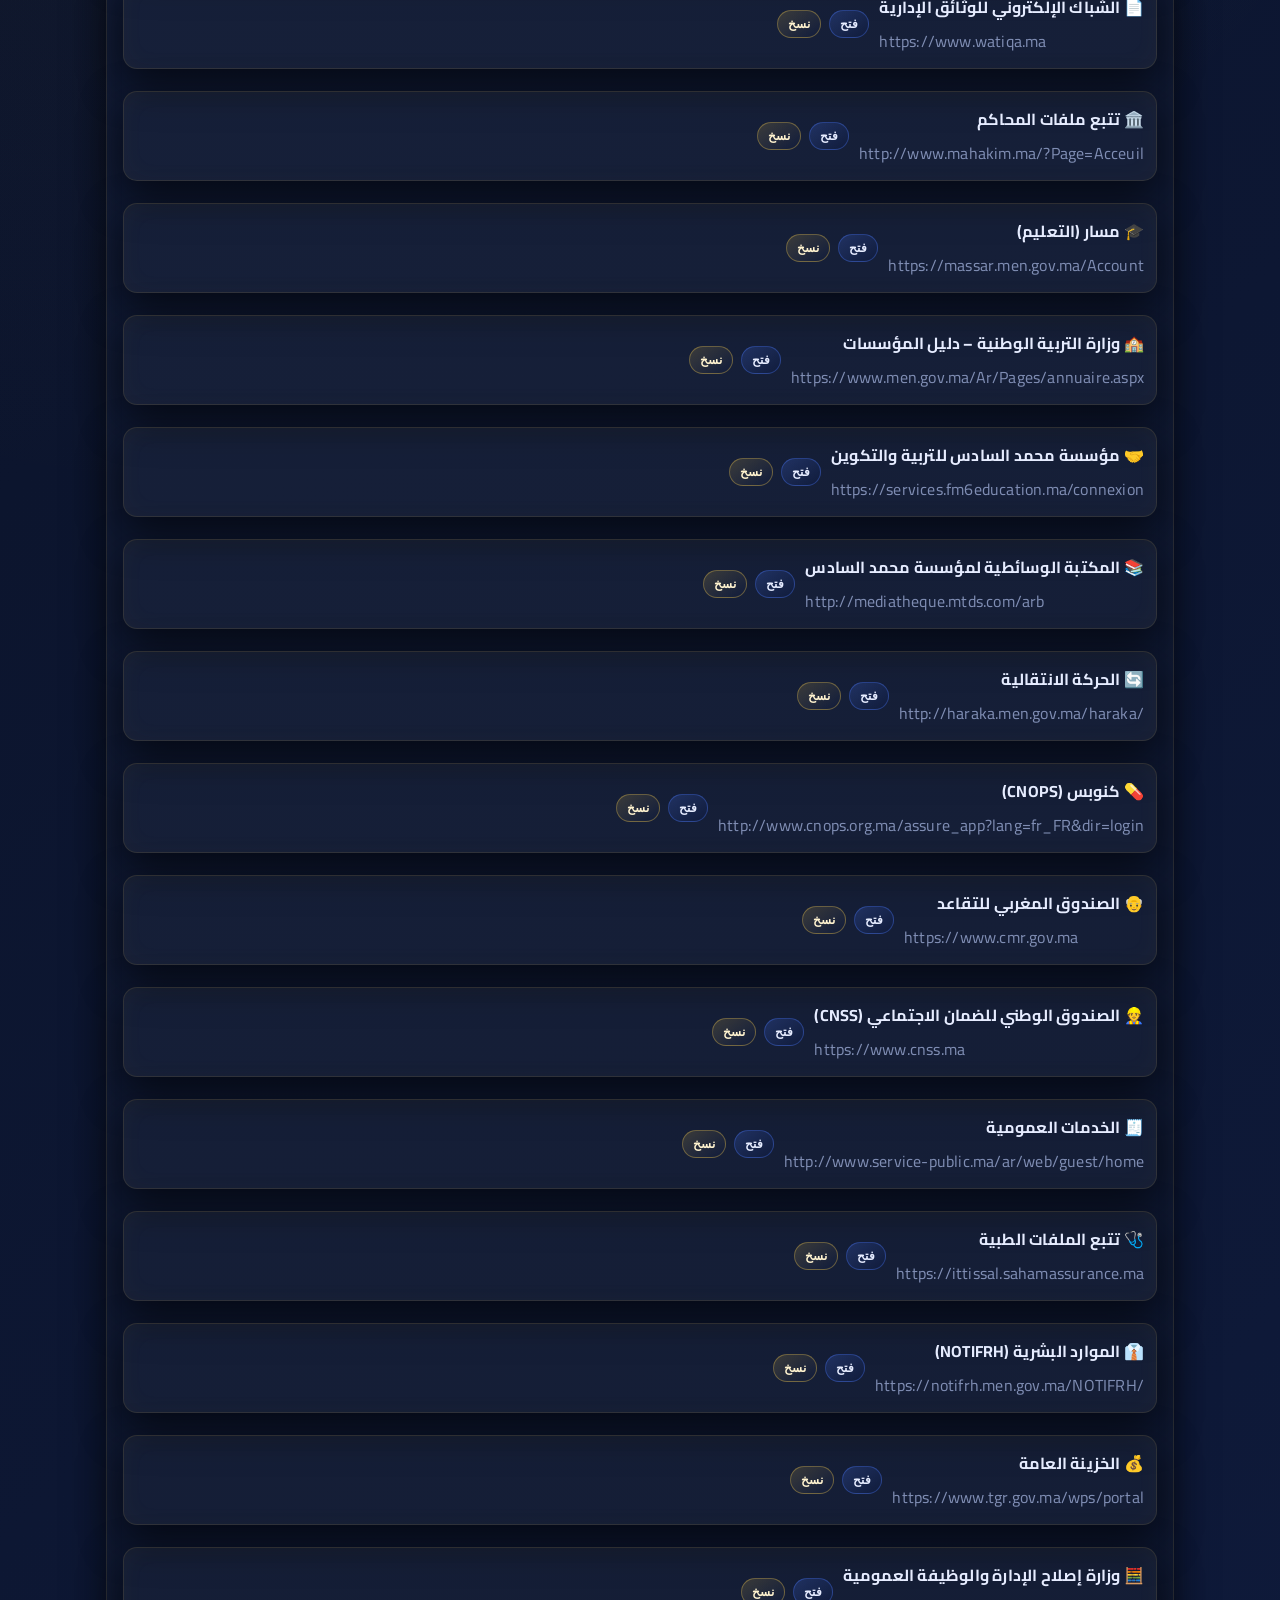
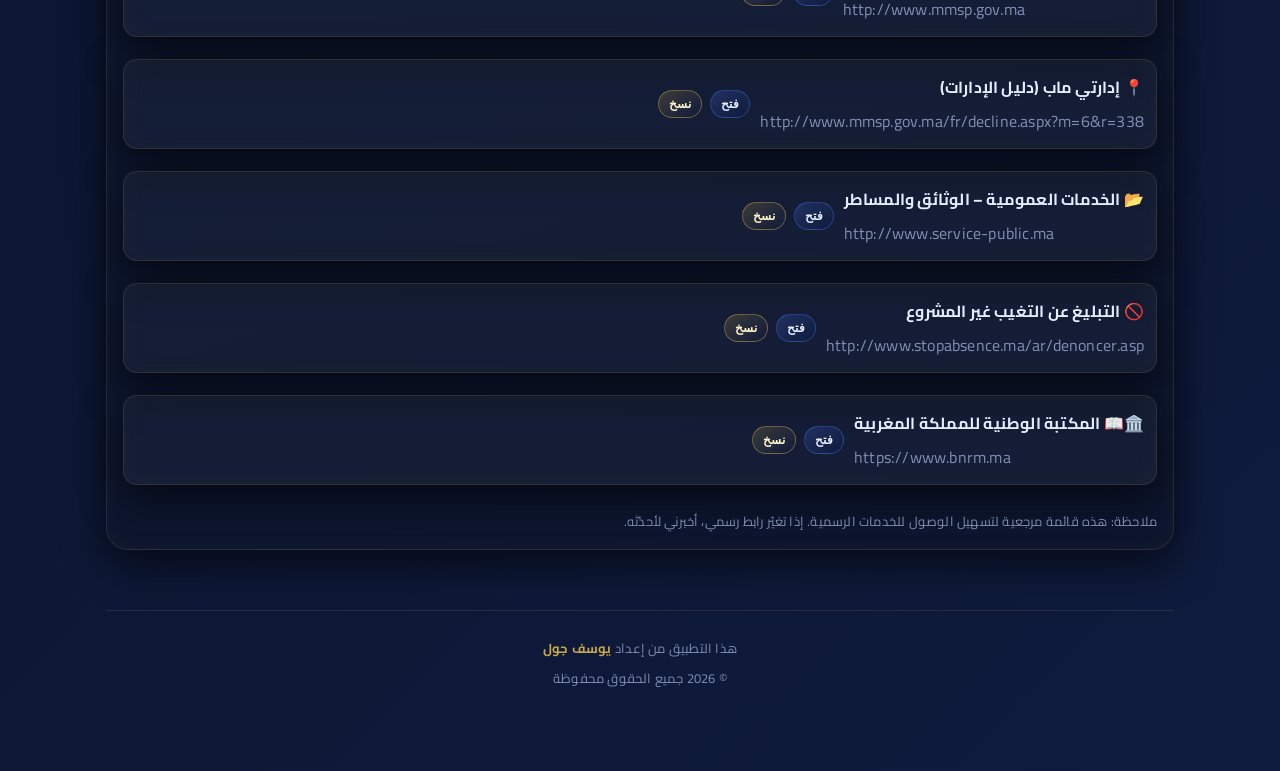
==== commit 79b562a6: "new tools" ====
--- a/morocco/sites.html
+++ b/morocco/sites.html
@@ -87,6 +87,7 @@
 
       // البيانات كما هي
       const SITES = [
+         { label: "🇲🇦 البوابة الرسمية للمغرب", url: "http://www.maroc.ma" },
         { label: "🪪 الحالة المدنية", url: "https://www.alhalalmadania.ma/Pages/Accueil.aspx" },
         { label: "💳 البطاقة الوطنية الإلكترونية", url: "http://www.cnie.ma/Pages/Accueil.aspx" },
         { label: "⚖️ السجل العدلي", url: "https://casierjudiciaire.justice.gov.ma" },
@@ -112,7 +113,6 @@
         { label: "👔 الموارد البشرية (NOTIFRH)", url: "https://notifrh.men.gov.ma/NOTIFRH/" },
         { label: "💰 الخزينة العامة", url: "https://www.tgr.gov.ma/wps/portal" },
         { label: "🧮 وزارة إصلاح الإدارة والوظيفة العمومية", url: "http://www.mmsp.gov.ma" },
-        { label: "🇲🇦 البوابة الرسمية للمغرب", url: "http://www.maroc.ma" },
         { label: "📍 إدارتي ماب (دليل الإدارات)", url: "http://www.mmsp.gov.ma/fr/decline.aspx?m=6&r=338" },
         { label: "📂 الخدمات العمومية – الوثائق والمساطر", url: "http://www.service-public.ma" },
         { label: "🚫 التبليغ عن التغيب غير المشروع", url: "http://www.stopabsence.ma/ar/denoncer.asp" },
--- a/css/style.css
+++ b/css/style.css
@@ -1159,4 +1159,37 @@
   align-items:center;
   justify-content:center;
   text-decoration:none;
+}
+
+/* ===============================
+   TABS (Templates)
+=============================== */
+.tabs-row{
+  display:flex;
+  gap:10px;
+  flex-wrap:wrap;
+}
+
+.tab-btn{
+  background: rgba(255,255,255,.04);
+  color: var(--text);
+  border: 1px solid var(--gold-soft);
+  padding: 6px 12px;
+  border-radius: 999px;
+  cursor: pointer;
+  transition: .25s ease;
+  font-family: "Cairo", system-ui, -apple-system, "Segoe UI", Tahoma, sans-serif;
+  font-weight: 700;
+  font-size: 12px;
+}
+
+.tab-btn:hover{
+  border-color: var(--gold);
+  box-shadow: 0 0 10px var(--gold-glow);
+}
+
+.tab-btn.active{
+  border-color: rgba(198,167,74,.8);
+  background: rgba(198,167,74,.10);
+  box-shadow: 0 0 12px rgba(198,167,74,.25);
 }
